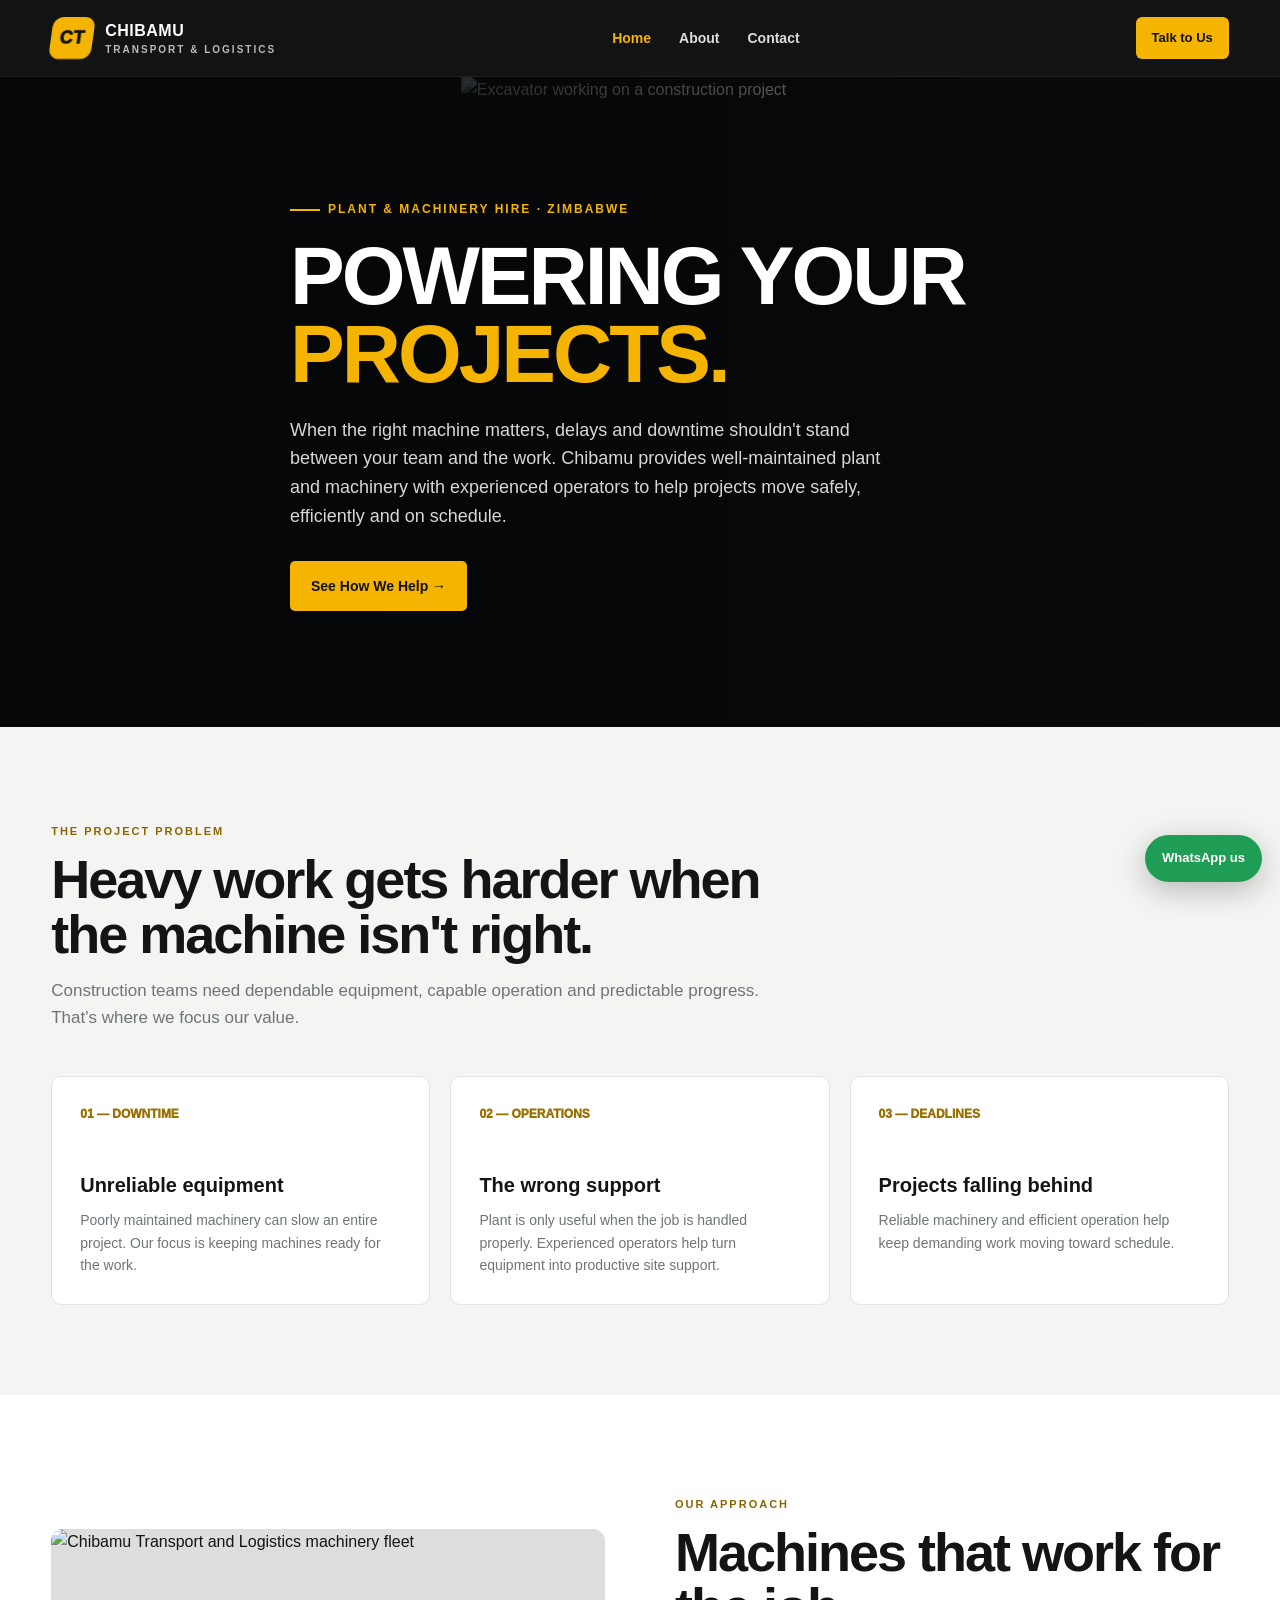
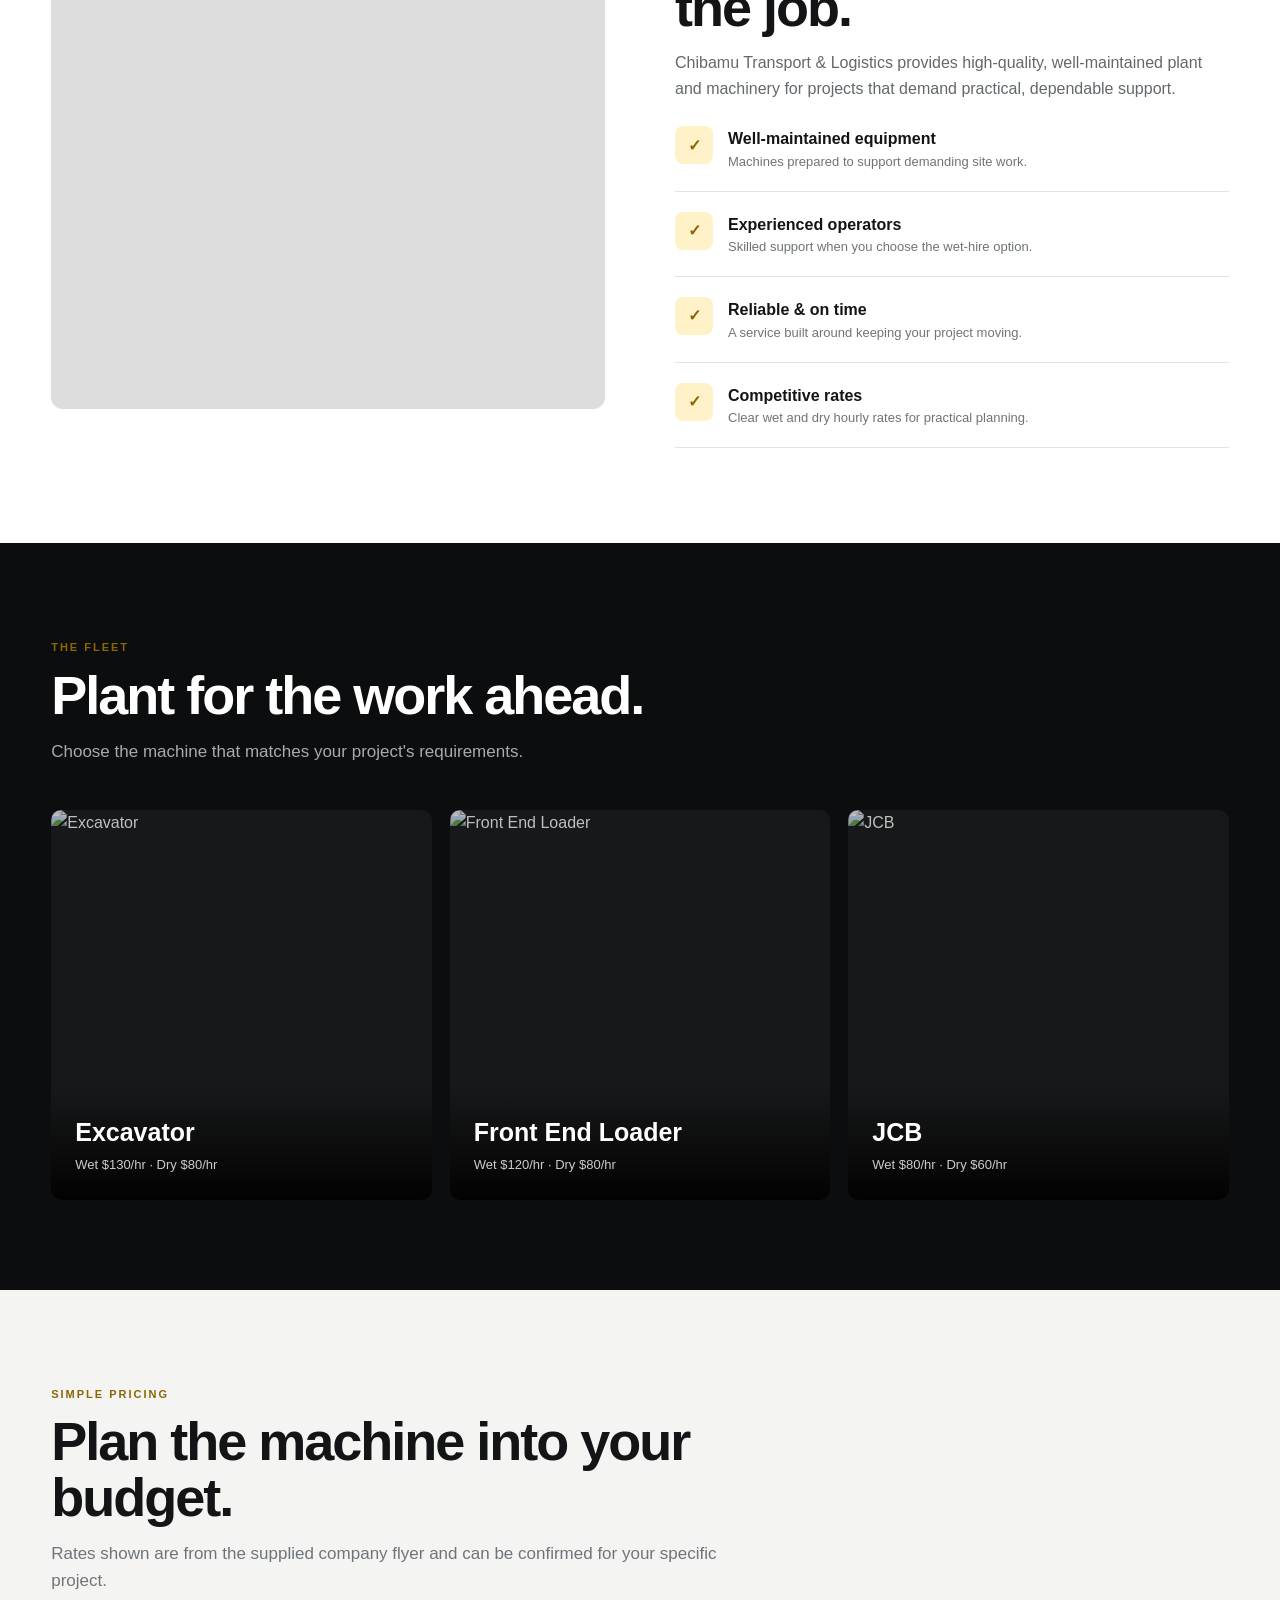
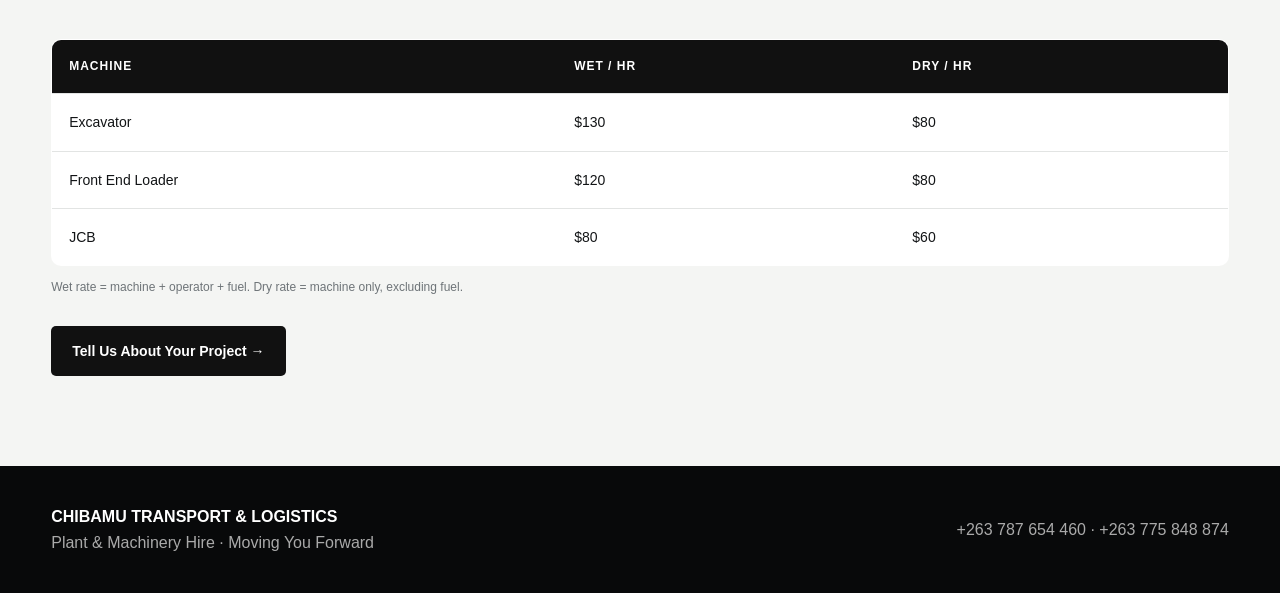
==== index.html @ 6494ec7b "Add files via upload" ====
<!doctype html>
<html lang="en">
<head>
<meta charset="utf-8">
<meta name="viewport" content="width=device-width,initial-scale=1">
<meta name="description" content="Chibamu Transport & Logistics — reliable plant and machinery hire in Goromonzi, Zimbabwe.">
<title>Home | Chibamu Transport & Logistics</title>
<link rel="stylesheet" href="style.css">
</head>
<body>
<header class="header">
 <div class="container nav">
  <a class="brand" href="index.html"><span class="brand-mark">CT</span><span>CHIBAMU<small>TRANSPORT & LOGISTICS</small></span></a>
  <nav class="nav-links" id="nav">
   <a class="active" href="index.html">Home</a>
   <a class="" href="about.html">About</a>
   <a class="" href="contact.html">Contact</a>
  </nav>
  <a class="nav-cta" href="contact.html">Talk to Us</a>
  <button class="mobile-toggle" onclick="document.getElementById('nav').classList.toggle('open')" aria-label="Open menu">☰</button>
 </div>
</header>

<section class="hero">
 <img class="hero-img" src="images/excavator.webp" alt="Excavator working on a construction project" fetchpriority="high">
 <div class="container hero-content">
  <div class="eyebrow">Plant & Machinery Hire · Zimbabwe</div>
  <h1>POWERING YOUR <span>PROJECTS.</span></h1>
  <p>When the right machine matters, delays and downtime shouldn't stand between your team and the work. Chibamu provides well-maintained plant and machinery with experienced operators to help projects move safely, efficiently and on schedule.</p>
  <a class="btn btn-primary" href="#problem">See How We Help →</a>
 </div>
</section>

<section class="problem" id="problem">
 <div class="container">
  <div class="section-head">
   <span class="kicker">The project problem</span>
   <h2>Heavy work gets harder when the machine isn't right.</h2>
   <p>Construction teams need dependable equipment, capable operation and predictable progress. That's where we focus our value.</p>
  </div>
  <div class="problem-grid">
   <article class="card"><div class="card-num">01 — DOWNTIME</div><h3>Unreliable equipment</h3><p>Poorly maintained machinery can slow an entire project. Our focus is keeping machines ready for the work.</p></article>
   <article class="card"><div class="card-num">02 — OPERATIONS</div><h3>The wrong support</h3><p>Plant is only useful when the job is handled properly. Experienced operators help turn equipment into productive site support.</p></article>
   <article class="card"><div class="card-num">03 — DEADLINES</div><h3>Projects falling behind</h3><p>Reliable machinery and efficient operation help keep demanding work moving toward schedule.</p></article>
  </div>
 </div>
</section>

<section class="value">
 <div class="container value-grid">
  <div class="value-img"><img src="images/flyer.webp" alt="Chibamu Transport and Logistics machinery fleet" loading="lazy"></div>
  <div>
   <span class="kicker">Our approach</span><h2>Machines that work for the job.</h2>
   <p style="color:#62686b">Chibamu Transport & Logistics provides high-quality, well-maintained plant and machinery for projects that demand practical, dependable support.</p>
   <div class="value-list">
    <div class="value-item"><div class="icon">✓</div><div><h3>Well-maintained equipment</h3><p>Machines prepared to support demanding site work.</p></div></div>
    <div class="value-item"><div class="icon">✓</div><div><h3>Experienced operators</h3><p>Skilled support when you choose the wet-hire option.</p></div></div>
    <div class="value-item"><div class="icon">✓</div><div><h3>Reliable & on time</h3><p>A service built around keeping your project moving.</p></div></div>
    <div class="value-item"><div class="icon">✓</div><div><h3>Competitive rates</h3><p>Clear wet and dry hourly rates for practical planning.</p></div></div>
   </div>
  </div>
 </div>
</section>

<section class="machines">
 <div class="container">
  <div class="section-head"><span class="kicker">The fleet</span><h2>Plant for the work ahead.</h2><p>Choose the machine that matches your project's requirements.</p></div>
  <div class="machine-grid">
   <article class="machine"><img src="images/excavator.webp" alt="Excavator" loading="lazy"><div class="machine-info"><h3>Excavator</h3><p>Wet $130/hr · Dry $80/hr</p></div></article>
   <article class="machine"><img src="images/front-loader.webp" alt="Front End Loader" loading="lazy"><div class="machine-info"><h3>Front End Loader</h3><p>Wet $120/hr · Dry $80/hr</p></div></article>
   <article class="machine"><img src="images/jcb.webp" alt="JCB" loading="lazy"><div class="machine-info"><h3>JCB</h3><p>Wet $80/hr · Dry $60/hr</p></div></article>
  </div>
 </div>
</section>

<section class="rates">
 <div class="container">
  <div class="section-head"><span class="kicker">Simple pricing</span><h2>Plan the machine into your budget.</h2><p>Rates shown are from the supplied company flyer and can be confirmed for your specific project.</p></div>
  <table class="rate-table">
   <thead><tr><th>Machine</th><th>Wet / hr</th><th>Dry / hr</th></tr></thead>
   <tbody><tr><td>Excavator</td><td>$130</td><td>$80</td></tr><tr><td>Front End Loader</td><td>$120</td><td>$80</td></tr><tr><td>JCB</td><td>$80</td><td>$60</td></tr></tbody>
  </table>
  <p class="note">Wet rate = machine + operator + fuel. Dry rate = machine only, excluding fuel.</p>
  <div style="margin-top:28px"><a class="btn btn-dark" href="contact.html">Tell Us About Your Project →</a></div>
 </div>
</section>

<a class="whatsapp" href="https://wa.me/263787654460?text=Hi%20Chibamu%20Transport%20%26%20Logistics%2C%20I%27d%20like%20to%20discuss%20a%20project." target="_blank" rel="noopener">WhatsApp us</a>
<footer class="footer">
 <div class="container footer-row">
  <div><strong>CHIBAMU TRANSPORT & LOGISTICS</strong><br><span>Plant & Machinery Hire · Moving You Forward</span></div>
  <div>+263 787 654 460 · +263 775 848 874</div>
 </div>
</footer>
</body>
</html>
---- style.css ----
:root{
  --yellow:#f4b400;
  --yellow2:#ffc928;
  --black:#090a0b;
  --ink:#121416;
  --muted:#6e7478;
  --light:#f4f5f3;
  --white:#fff;
  --line:#e2e4e3;
  --max:1180px;
}
*{box-sizing:border-box;margin:0;padding:0}
html{scroll-behavior:smooth}
body{font-family:Arial,Helvetica,sans-serif;background:var(--white);color:var(--ink);line-height:1.6}
a{text-decoration:none;color:inherit}
img{max-width:100%;display:block}
.container{width:min(92%,var(--max));margin:auto}
.header{position:sticky;top:0;z-index:50;background:rgba(9,10,11,.96);backdrop-filter:blur(12px);border-bottom:1px solid #222}
.nav{min-height:76px;display:flex;align-items:center;justify-content:space-between;gap:25px}
.brand{display:flex;align-items:center;gap:12px;color:#fff;font-weight:900;letter-spacing:.5px}
.brand-mark{width:42px;height:42px;border-radius:10px;background:var(--yellow);color:#111;display:grid;place-items:center;font-size:18px;font-weight:1000;transform:skew(-8deg)}
.brand small{display:block;color:#bbb;font-size:10px;letter-spacing:2px;margin-top:-2px}
.nav-links{display:flex;gap:28px;color:#ddd;font-size:14px;font-weight:700}
.nav-links a{transition:.2s}
.nav-links a:hover,.nav-links a.active{color:var(--yellow)}
.nav-cta{background:var(--yellow);color:#111;padding:11px 16px;border-radius:6px;font-weight:900;font-size:13px}
.hero{background:var(--black);color:#fff;position:relative;overflow:hidden;min-height:650px;display:flex;align-items:center}
.hero:after{content:"";position:absolute;inset:0;background:linear-gradient(90deg,rgba(5,6,7,.95) 0%,rgba(5,6,7,.78) 42%,rgba(5,6,7,.25) 100%);z-index:1}
.hero-img{position:absolute;right:0;top:0;width:64%;height:100%;object-fit:cover;object-position:center;opacity:.8}
.hero-content{position:relative;z-index:2;max-width:700px;padding:90px 0}
.eyebrow{display:inline-flex;gap:8px;align-items:center;color:var(--yellow);font-weight:900;font-size:12px;letter-spacing:2px;text-transform:uppercase;margin-bottom:18px}
.eyebrow:before{content:"";width:30px;height:2px;background:var(--yellow)}
h1{font-size:clamp(46px,7vw,82px);line-height:.94;letter-spacing:-3px;max-width:800px}
.hero h1 span{color:var(--yellow)}
.hero p{max-width:600px;color:#d7d7d7;font-size:18px;margin:24px 0 30px}
.btn{display:inline-flex;align-items:center;justify-content:center;gap:9px;padding:14px 21px;border-radius:5px;font-weight:900;font-size:14px;transition:.2s}
.btn-primary{background:var(--yellow);color:#111}
.btn-primary:hover{background:#ffd34c;transform:translateY(-2px)}
.btn-dark{background:#111;color:#fff}
.btn-outline{border:1px solid #555;color:#fff}
.problem{padding:90px 0;background:var(--light)}
.section-head{max-width:720px;margin-bottom:45px}
.kicker{color:#8b6500;text-transform:uppercase;letter-spacing:2px;font-weight:900;font-size:11px}
h2{font-size:clamp(34px,5vw,54px);line-height:1.02;letter-spacing:-2px;margin:9px 0 15px}
.section-head p{color:var(--muted);font-size:17px}
.problem-grid{display:grid;grid-template-columns:repeat(3,1fr);gap:20px}
.card{background:#fff;border:1px solid var(--line);padding:28px;border-radius:10px}
.card-num{font-size:12px;color:#9a7100;font-weight:1000;margin-bottom:45px}
.card h3{font-size:20px;margin-bottom:8px}
.card p{color:var(--muted);font-size:14px}
.value{padding:95px 0}
.value-grid{display:grid;grid-template-columns:1fr 1fr;gap:70px;align-items:center}
.value-img{border-radius:12px;overflow:hidden;background:#ddd}
.value-img img{width:100%;height:480px;object-fit:cover}
.value-list{display:grid;gap:20px;margin-top:25px}
.value-item{display:flex;gap:15px;padding-bottom:18px;border-bottom:1px solid var(--line)}
.icon{width:38px;height:38px;flex:0 0 38px;border-radius:8px;background:#fff2c9;display:grid;place-items:center;color:#8a6500;font-weight:1000}
.value-item h3{font-size:16px}
.value-item p{font-size:13px;color:var(--muted)}
.machines{background:#0c0d0e;color:#fff;padding:90px 0}
.machines .section-head p{color:#aaa}
.machine-grid{display:grid;grid-template-columns:repeat(3,1fr);gap:18px}
.machine{position:relative;min-height:390px;border-radius:10px;overflow:hidden;background:#171819}
.machine img{width:100%;height:100%;object-fit:cover;opacity:.72;transition:.35s}
.machine:hover img{transform:scale(1.04);opacity:.85}
.machine-info{position:absolute;inset:auto 0 0;padding:24px;background:linear-gradient(transparent,rgba(0,0,0,.92))}
.machine-info h3{font-size:25px}
.machine-info p{color:#ccc;font-size:13px;margin-top:3px}
.rates{padding:90px 0;background:var(--light)}
.rate-table{width:100%;border-collapse:collapse;background:#fff;border-radius:10px;overflow:hidden;border:1px solid var(--line)}
.rate-table th,.rate-table td{text-align:left;padding:17px;border-bottom:1px solid var(--line)}
.rate-table th{background:#111;color:#fff;font-size:12px;text-transform:uppercase;letter-spacing:1px}
.rate-table td{font-size:14px}
.rate-table tr:last-child td{border-bottom:0}
.note{font-size:12px;color:var(--muted);margin-top:12px}
.page-hero{background:#0b0c0d;color:#fff;padding:85px 0}
.page-hero h1{font-size:clamp(45px,7vw,72px)}
.page-hero p{color:#bbb;max-width:650px;margin-top:20px;font-size:17px}
.about-content{padding:90px 0}
.about-grid{display:grid;grid-template-columns:1.1fr .9fr;gap:70px}
.about-copy p{color:#5e6468;margin-bottom:18px}
.highlight{background:#111;color:#fff;padding:30px;border-left:5px solid var(--yellow);border-radius:6px;margin-top:28px}
.highlight strong{color:var(--yellow)}
.stats{display:grid;grid-template-columns:1fr 1fr;gap:14px;margin-top:30px}
.stat{padding:24px;background:var(--light);border-radius:8px}
.stat strong{font-size:27px;display:block}
.stat span{font-size:12px;color:var(--muted)}
.contact{padding:90px 0}
.contact-grid{display:grid;grid-template-columns:.8fr 1.2fr;gap:55px}
.contact-info{display:grid;gap:18px;margin-top:28px}
.contact-row{display:flex;gap:14px;align-items:flex-start}
.contact-row b{font-size:14px;display:block}
.contact-row span{font-size:13px;color:var(--muted)}
.form{background:var(--light);padding:32px;border-radius:10px}
.form-grid{display:grid;grid-template-columns:1fr 1fr;gap:16px}
.field{display:grid;gap:7px;margin-bottom:16px}
.field.full{grid-column:1/-1}
label{font-size:12px;font-weight:900}
input,select,textarea{width:100%;border:1px solid #d5d8d6;border-radius:5px;background:#fff;padding:13px;font:inherit;font-size:14px;outline:none}
input:focus,select:focus,textarea:focus{border-color:#b78a00}
textarea{min-height:130px;resize:vertical}
.footer{background:#08090a;color:#aaa;padding:38px 0}
.footer-row{display:flex;justify-content:space-between;gap:20px;align-items:center}
.footer strong{color:#fff}
.whatsapp{position:fixed;right:18px;bottom:18px;z-index:60;background:#1f9d55;color:#fff;padding:13px 17px;border-radius:30px;font-size:13px;font-weight:900;box-shadow:0 8px 30px rgba(0,0,0,.25)}
.mobile-toggle{display:none;background:none;border:0;color:#fff;font-size:25px}
@media(max-width:800px){
 .nav-links,.nav-cta{display:none}.mobile-toggle{display:block}
 .nav-links.open{display:flex;position:absolute;left:0;right:0;top:76px;background:#0b0c0d;padding:20px;flex-direction:column}
 .hero{min-height:650px}.hero-img{width:100%;opacity:.45}.hero-content{padding:80px 0}
 .problem-grid,.machine-grid,.value-grid,.about-grid,.contact-grid{grid-template-columns:1fr}
 .value-grid{gap:35px}.value-img img{height:350px}
 .form-grid{grid-template-columns:1fr}.field.full{grid-column:auto}
 .footer-row{flex-direction:column;align-items:flex-start}
 h1{letter-spacing:-2px}
}
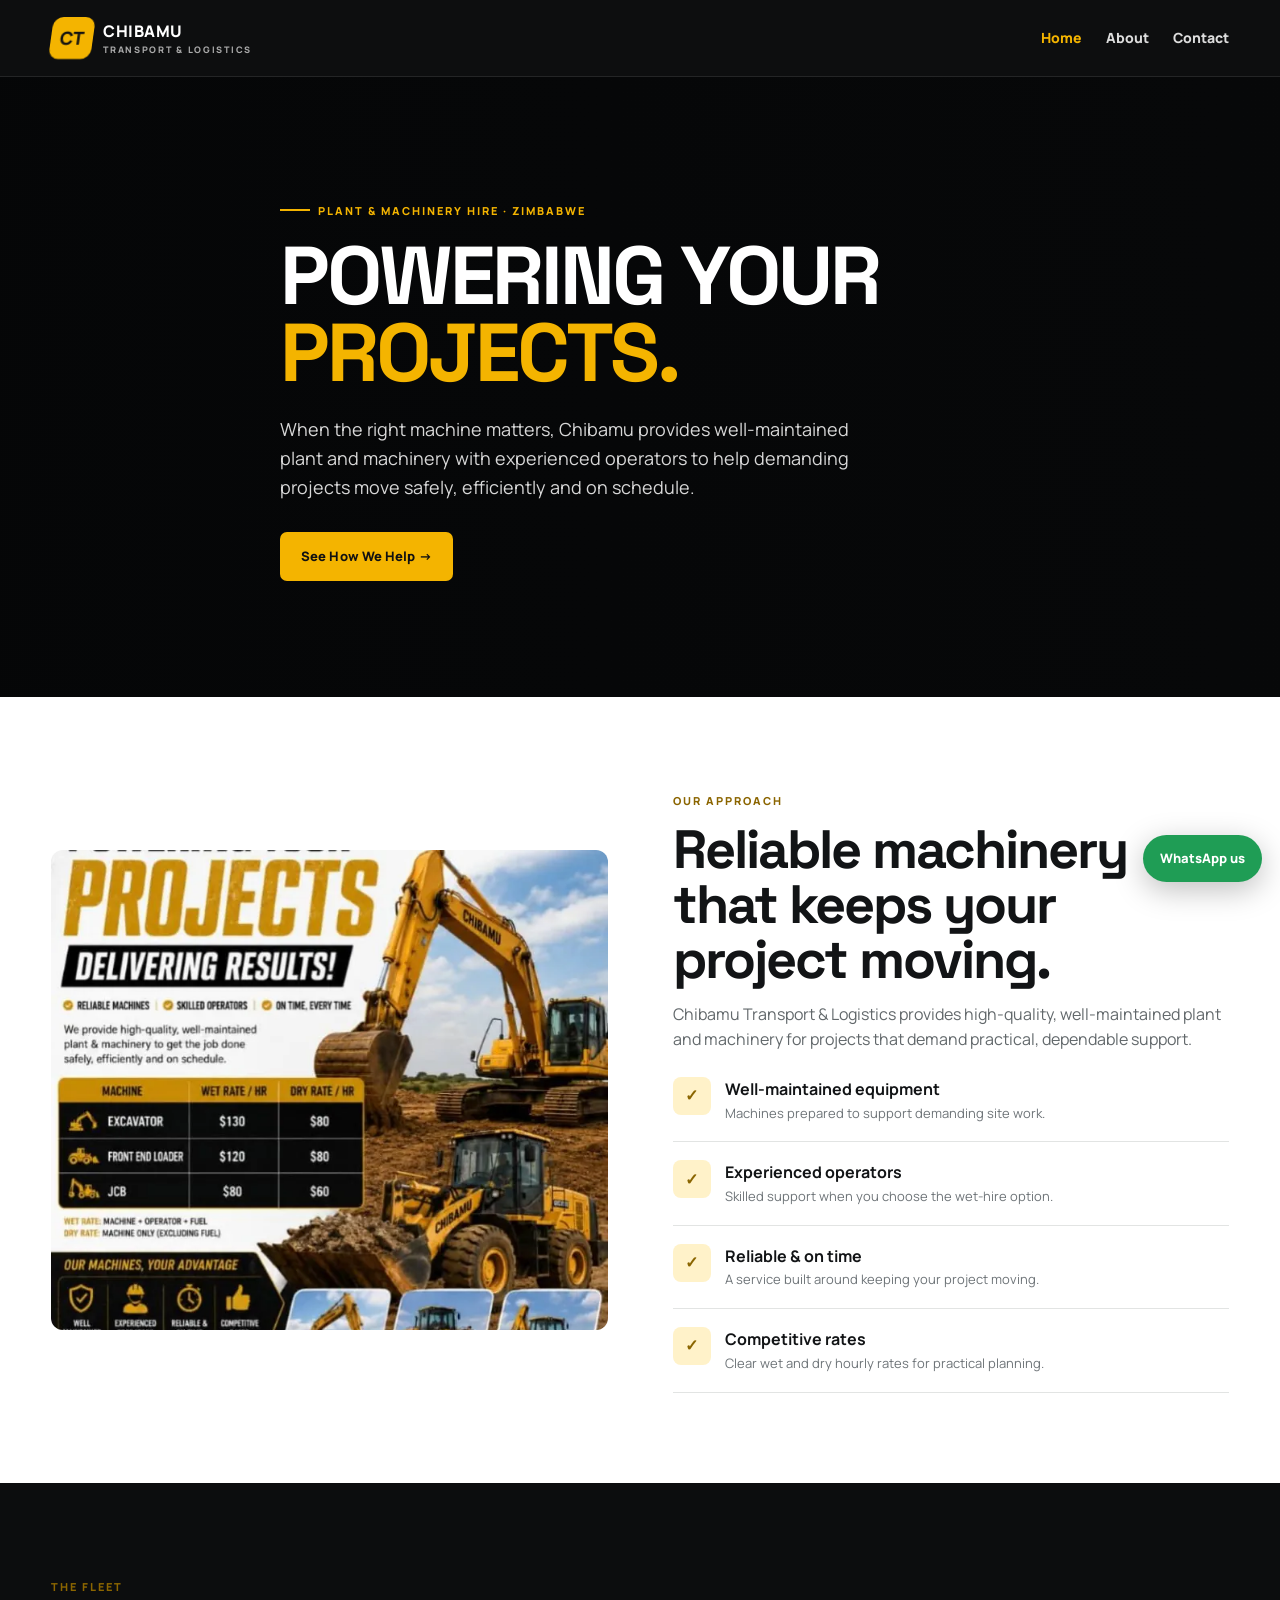
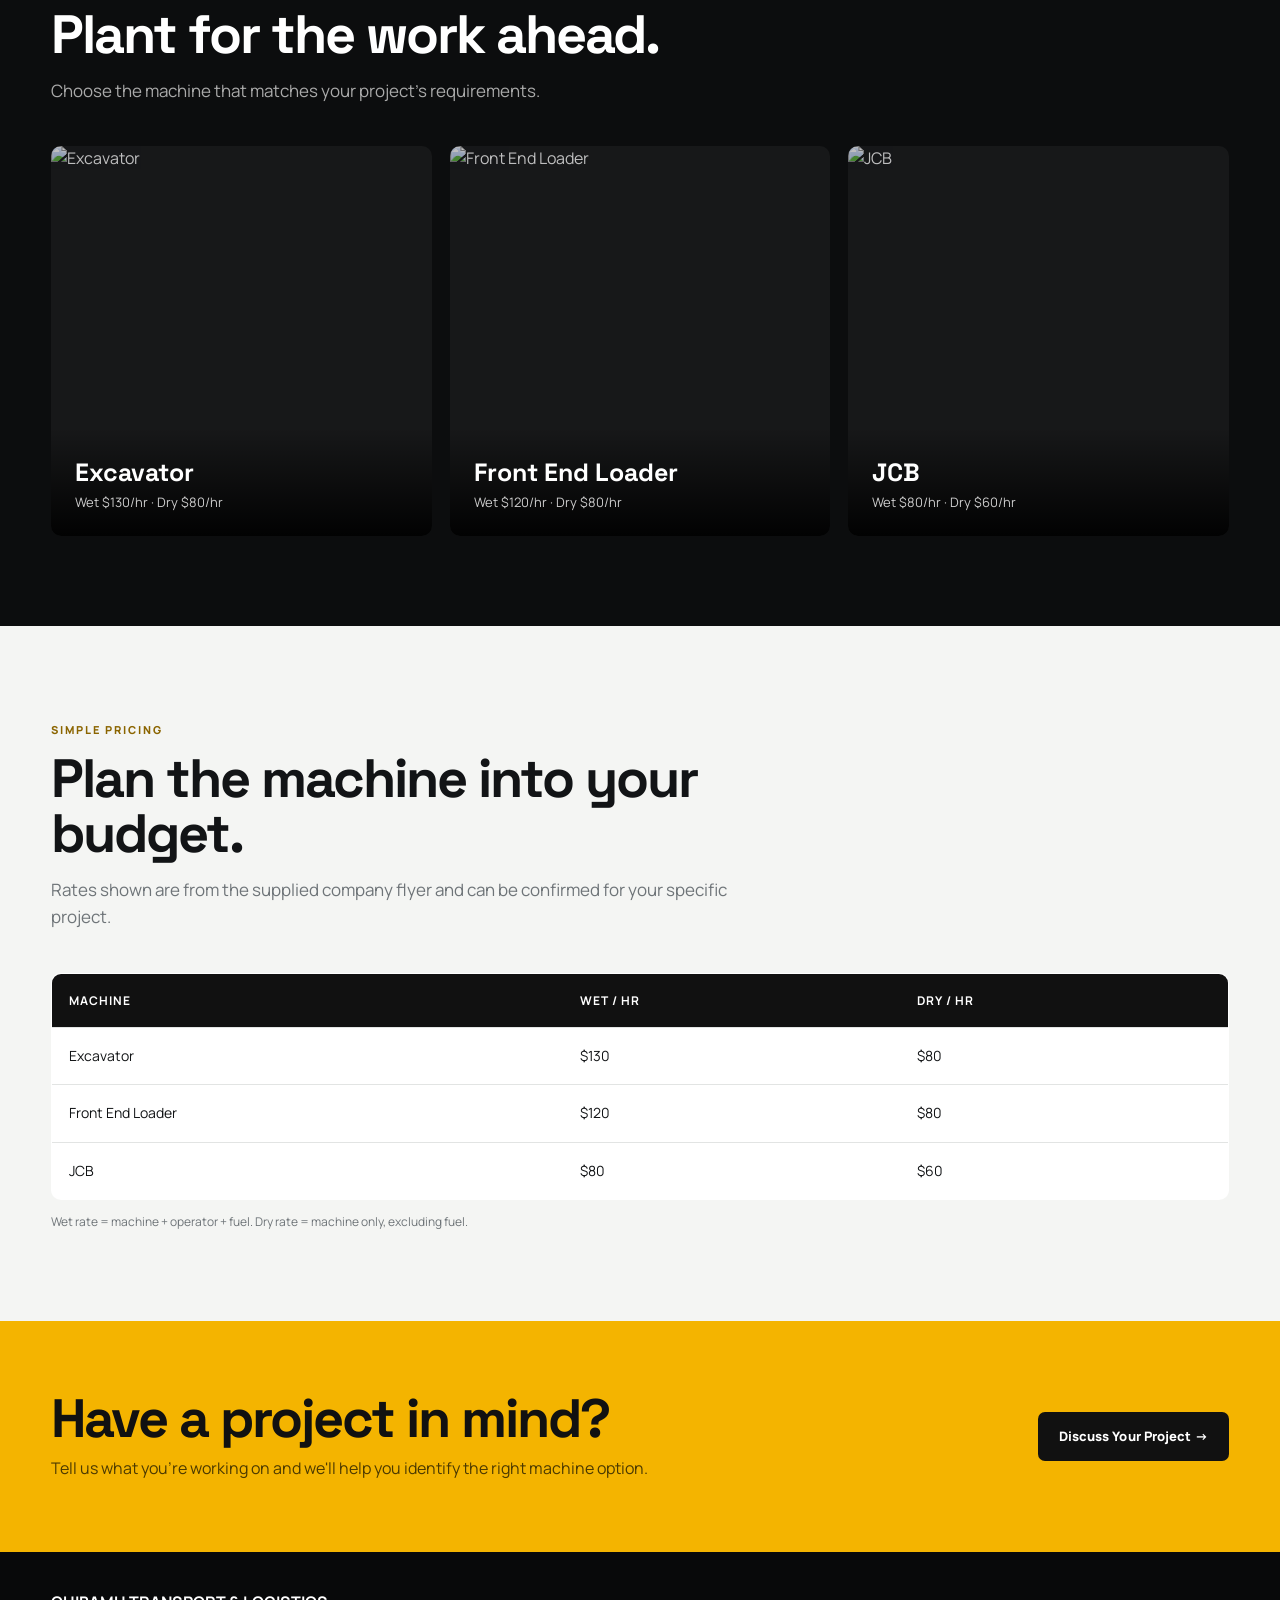
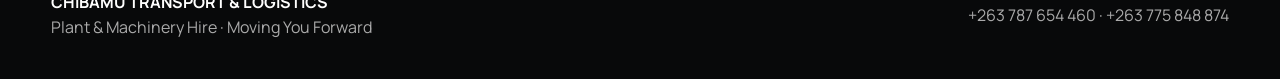
==== commit ef39cbdb: "Add files via upload" ====
--- a/index.html
+++ b/index.html
@@ -1,96 +1,19 @@
-<!doctype html>
-<html lang="en">
-<head>
-<meta charset="utf-8">
-<meta name="viewport" content="width=device-width,initial-scale=1">
-<meta name="description" content="Chibamu Transport & Logistics — reliable plant and machinery hire in Goromonzi, Zimbabwe.">
-<title>Home | Chibamu Transport & Logistics</title>
-<link rel="stylesheet" href="style.css">
-</head>
-<body>
-<header class="header">
- <div class="container nav">
-  <a class="brand" href="index.html"><span class="brand-mark">CT</span><span>CHIBAMU<small>TRANSPORT & LOGISTICS</small></span></a>
-  <nav class="nav-links" id="nav">
-   <a class="active" href="index.html">Home</a>
-   <a class="" href="about.html">About</a>
-   <a class="" href="contact.html">Contact</a>
-  </nav>
-  <a class="nav-cta" href="contact.html">Talk to Us</a>
-  <button class="mobile-toggle" onclick="document.getElementById('nav').classList.toggle('open')" aria-label="Open menu">☰</button>
- </div>
-</header>
+<!doctype html><html lang="en"><head><meta charset="utf-8"><meta name="viewport" content="width=device-width,initial-scale=1"><meta name="description" content="Chibamu Transport & Logistics — reliable plant and machinery hire in Goromonzi, Zimbabwe."><title>Home | Chibamu Transport & Logistics</title><link rel="stylesheet" href="style.css"></head><body>
+<header class="header"><div class="container nav"><a class="brand" href="index.html"><span class="brand-mark">CT</span><span>CHIBAMU<small>TRANSPORT & LOGISTICS</small></span></a><nav class="nav-links"><a class="active" href="index.html">Home</a><a class="" href="about.html">About</a><a class="" href="contact.html">Contact</a></nav></div></header>
 
-<section class="hero">
- <img class="hero-img" src="images/excavator.webp" alt="Excavator working on a construction project" fetchpriority="high">
- <div class="container hero-content">
-  <div class="eyebrow">Plant & Machinery Hire · Zimbabwe</div>
-  <h1>POWERING YOUR <span>PROJECTS.</span></h1>
-  <p>When the right machine matters, delays and downtime shouldn't stand between your team and the work. Chibamu provides well-maintained plant and machinery with experienced operators to help projects move safely, efficiently and on schedule.</p>
-  <a class="btn btn-primary" href="#problem">See How We Help →</a>
- </div>
-</section>
-
-<section class="problem" id="problem">
- <div class="container">
-  <div class="section-head">
-   <span class="kicker">The project problem</span>
-   <h2>Heavy work gets harder when the machine isn't right.</h2>
-   <p>Construction teams need dependable equipment, capable operation and predictable progress. That's where we focus our value.</p>
-  </div>
-  <div class="problem-grid">
-   <article class="card"><div class="card-num">01 — DOWNTIME</div><h3>Unreliable equipment</h3><p>Poorly maintained machinery can slow an entire project. Our focus is keeping machines ready for the work.</p></article>
-   <article class="card"><div class="card-num">02 — OPERATIONS</div><h3>The wrong support</h3><p>Plant is only useful when the job is handled properly. Experienced operators help turn equipment into productive site support.</p></article>
-   <article class="card"><div class="card-num">03 — DEADLINES</div><h3>Projects falling behind</h3><p>Reliable machinery and efficient operation help keep demanding work moving toward schedule.</p></article>
-  </div>
- </div>
-</section>
-
-<section class="value">
- <div class="container value-grid">
-  <div class="value-img"><img src="images/flyer.webp" alt="Chibamu Transport and Logistics machinery fleet" loading="lazy"></div>
-  <div>
-   <span class="kicker">Our approach</span><h2>Machines that work for the job.</h2>
-   <p style="color:#62686b">Chibamu Transport & Logistics provides high-quality, well-maintained plant and machinery for projects that demand practical, dependable support.</p>
-   <div class="value-list">
-    <div class="value-item"><div class="icon">✓</div><div><h3>Well-maintained equipment</h3><p>Machines prepared to support demanding site work.</p></div></div>
-    <div class="value-item"><div class="icon">✓</div><div><h3>Experienced operators</h3><p>Skilled support when you choose the wet-hire option.</p></div></div>
-    <div class="value-item"><div class="icon">✓</div><div><h3>Reliable & on time</h3><p>A service built around keeping your project moving.</p></div></div>
-    <div class="value-item"><div class="icon">✓</div><div><h3>Competitive rates</h3><p>Clear wet and dry hourly rates for practical planning.</p></div></div>
-   </div>
-  </div>
- </div>
-</section>
-
-<section class="machines">
- <div class="container">
-  <div class="section-head"><span class="kicker">The fleet</span><h2>Plant for the work ahead.</h2><p>Choose the machine that matches your project's requirements.</p></div>
-  <div class="machine-grid">
-   <article class="machine"><img src="images/excavator.webp" alt="Excavator" loading="lazy"><div class="machine-info"><h3>Excavator</h3><p>Wet $130/hr · Dry $80/hr</p></div></article>
-   <article class="machine"><img src="images/front-loader.webp" alt="Front End Loader" loading="lazy"><div class="machine-info"><h3>Front End Loader</h3><p>Wet $120/hr · Dry $80/hr</p></div></article>
-   <article class="machine"><img src="images/jcb.webp" alt="JCB" loading="lazy"><div class="machine-info"><h3>JCB</h3><p>Wet $80/hr · Dry $60/hr</p></div></article>
-  </div>
- </div>
-</section>
-
-<section class="rates">
- <div class="container">
-  <div class="section-head"><span class="kicker">Simple pricing</span><h2>Plan the machine into your budget.</h2><p>Rates shown are from the supplied company flyer and can be confirmed for your specific project.</p></div>
-  <table class="rate-table">
-   <thead><tr><th>Machine</th><th>Wet / hr</th><th>Dry / hr</th></tr></thead>
-   <tbody><tr><td>Excavator</td><td>$130</td><td>$80</td></tr><tr><td>Front End Loader</td><td>$120</td><td>$80</td></tr><tr><td>JCB</td><td>$80</td><td>$60</td></tr></tbody>
-  </table>
-  <p class="note">Wet rate = machine + operator + fuel. Dry rate = machine only, excluding fuel.</p>
-  <div style="margin-top:28px"><a class="btn btn-dark" href="contact.html">Tell Us About Your Project →</a></div>
- </div>
-</section>
-
+<section class="hero"><div class="container hero-content"><div class="eyebrow">Plant & Machinery Hire · Zimbabwe</div><h1>POWERING YOUR <span>PROJECTS.</span></h1><p>When the right machine matters, Chibamu provides well-maintained plant and machinery with experienced operators to help demanding projects move safely, efficiently and on schedule.</p><a class="btn btn-primary" href="#approach">See How We Help →</a></div></section>
+<section class="section" id="approach"><div class="container approach-grid"><div class="approach-img"><img src="fleet.webp" alt="Chibamu Transport and Logistics machinery" loading="lazy"></div><div><span class="kicker">Our approach</span><h2>Reliable machinery that keeps your project moving.</h2><p style="color:#62686b">Chibamu Transport & Logistics provides high-quality, well-maintained plant and machinery for projects that demand practical, dependable support.</p><div class="approach-list">
+<div class="approach-item"><div class="icon">✓</div><div><h3>Well-maintained equipment</h3><p>Machines prepared to support demanding site work.</p></div></div>
+<div class="approach-item"><div class="icon">✓</div><div><h3>Experienced operators</h3><p>Skilled support when you choose the wet-hire option.</p></div></div>
+<div class="approach-item"><div class="icon">✓</div><div><h3>Reliable & on time</h3><p>A service built around keeping your project moving.</p></div></div>
+<div class="approach-item"><div class="icon">✓</div><div><h3>Competitive rates</h3><p>Clear wet and dry hourly rates for practical planning.</p></div></div>
+</div></div></div></section>
+<section class="section dark"><div class="container"><div class="section-head"><span class="kicker">The fleet</span><h2>Plant for the work ahead.</h2><p>Choose the machine that matches your project's requirements.</p></div><div class="machine-grid">
+<article class="machine"><img src="excavator.webp" alt="Excavator" loading="lazy"><div class="machine-info"><h3>Excavator</h3><p>Wet $130/hr · Dry $80/hr</p></div></article>
+<article class="machine"><img src="front-loader.webp" alt="Front End Loader" loading="lazy"><div class="machine-info"><h3>Front End Loader</h3><p>Wet $120/hr · Dry $80/hr</p></div></article>
+<article class="machine"><img src="jcb.webp" alt="JCB" loading="lazy"><div class="machine-info"><h3>JCB</h3><p>Wet $80/hr · Dry $60/hr</p></div></article>
+</div></div></section>
+<section class="rates"><div class="container"><div class="section-head"><span class="kicker">Simple pricing</span><h2>Plan the machine into your budget.</h2><p>Rates shown are from the supplied company flyer and can be confirmed for your specific project.</p></div><table class="rate-table"><thead><tr><th>Machine</th><th>Wet / hr</th><th>Dry / hr</th></tr></thead><tbody><tr><td>Excavator</td><td>$130</td><td>$80</td></tr><tr><td>Front End Loader</td><td>$120</td><td>$80</td></tr><tr><td>JCB</td><td>$80</td><td>$60</td></tr></tbody></table><p class="note">Wet rate = machine + operator + fuel. Dry rate = machine only, excluding fuel.</p></div></section>
+<section class="final-cta"><div class="container final-cta-inner"><div><h2>Have a project in mind?</h2><p>Tell us what you're working on and we'll help you identify the right machine option.</p></div><a class="btn btn-dark" href="contact.html">Discuss Your Project →</a></div></section>
 <a class="whatsapp" href="https://wa.me/263787654460?text=Hi%20Chibamu%20Transport%20%26%20Logistics%2C%20I%27d%20like%20to%20discuss%20a%20project." target="_blank" rel="noopener">WhatsApp us</a>
-<footer class="footer">
- <div class="container footer-row">
-  <div><strong>CHIBAMU TRANSPORT & LOGISTICS</strong><br><span>Plant & Machinery Hire · Moving You Forward</span></div>
-  <div>+263 787 654 460 · +263 775 848 874</div>
- </div>
-</footer>
-</body>
-</html>+<footer class="footer"><div class="container footer-row"><div><strong>CHIBAMU TRANSPORT & LOGISTICS</strong><br><span>Plant & Machinery Hire · Moving You Forward</span></div><div>+263 787 654 460 · +263 775 848 874</div></div></footer></body></html>
--- a/style.css
+++ b/style.css
@@ -1,117 +1,40 @@
+@import url('https://fonts.googleapis.com/css2?family=Manrope:wght@400;500;600;700;800&family=Space+Grotesk:wght@500;600;700&display=swap');
 
-:root{
-  --yellow:#f4b400;
-  --yellow2:#ffc928;
-  --black:#090a0b;
-  --ink:#121416;
-  --muted:#6e7478;
-  --light:#f4f5f3;
-  --white:#fff;
-  --line:#e2e4e3;
-  --max:1180px;
-}
-*{box-sizing:border-box;margin:0;padding:0}
-html{scroll-behavior:smooth}
-body{font-family:Arial,Helvetica,sans-serif;background:var(--white);color:var(--ink);line-height:1.6}
-a{text-decoration:none;color:inherit}
-img{max-width:100%;display:block}
+:root{--yellow:#f4b400;--yellow2:#ffc928;--black:#090a0b;--ink:#121416;--muted:#6e7478;--light:#f4f5f3;--white:#fff;--line:#e2e4e3;--max:1180px}
+*{box-sizing:border-box;margin:0;padding:0}html{scroll-behavior:smooth}body{font-family:'Manrope',Arial,Helvetica,sans-serif;background:#fff;color:var(--ink);line-height:1.6}a{text-decoration:none;color:inherit}img{max-width:100%;display:block}
 .container{width:min(92%,var(--max));margin:auto}
-.header{position:sticky;top:0;z-index:50;background:rgba(9,10,11,.96);backdrop-filter:blur(12px);border-bottom:1px solid #222}
-.nav{min-height:76px;display:flex;align-items:center;justify-content:space-between;gap:25px}
-.brand{display:flex;align-items:center;gap:12px;color:#fff;font-weight:900;letter-spacing:.5px}
+.header{position:sticky;top:0;z-index:50;background:rgba(9,10,11,.98);border-bottom:1px solid #242526}
+.nav{min-height:76px;display:flex;align-items:center;justify-content:space-between;gap:22px}
+.brand{display:flex;align-items:center;gap:10px;color:#fff;font-weight:800;letter-spacing:.5px;white-space:nowrap}
 .brand-mark{width:42px;height:42px;border-radius:10px;background:var(--yellow);color:#111;display:grid;place-items:center;font-size:18px;font-weight:1000;transform:skew(-8deg)}
-.brand small{display:block;color:#bbb;font-size:10px;letter-spacing:2px;margin-top:-2px}
-.nav-links{display:flex;gap:28px;color:#ddd;font-size:14px;font-weight:700}
-.nav-links a{transition:.2s}
+.brand small{display:block;color:#aaa;font-size:9px;letter-spacing:1.7px;margin-top:-2px}
+.nav-links{display:flex;gap:24px;color:#ddd;font-size:14px;font-weight:800;align-items:center}
 .nav-links a:hover,.nav-links a.active{color:var(--yellow)}
-.nav-cta{background:var(--yellow);color:#111;padding:11px 16px;border-radius:6px;font-weight:900;font-size:13px}
-.hero{background:var(--black);color:#fff;position:relative;overflow:hidden;min-height:650px;display:flex;align-items:center}
-.hero:after{content:"";position:absolute;inset:0;background:linear-gradient(90deg,rgba(5,6,7,.95) 0%,rgba(5,6,7,.78) 42%,rgba(5,6,7,.25) 100%);z-index:1}
-.hero-img{position:absolute;right:0;top:0;width:64%;height:100%;object-fit:cover;object-position:center;opacity:.8}
-.hero-content{position:relative;z-index:2;max-width:700px;padding:90px 0}
-.eyebrow{display:inline-flex;gap:8px;align-items:center;color:var(--yellow);font-weight:900;font-size:12px;letter-spacing:2px;text-transform:uppercase;margin-bottom:18px}
-.eyebrow:before{content:"";width:30px;height:2px;background:var(--yellow)}
-h1{font-size:clamp(46px,7vw,82px);line-height:.94;letter-spacing:-3px;max-width:800px}
-.hero h1 span{color:var(--yellow)}
-.hero p{max-width:600px;color:#d7d7d7;font-size:18px;margin:24px 0 30px}
-.btn{display:inline-flex;align-items:center;justify-content:center;gap:9px;padding:14px 21px;border-radius:5px;font-weight:900;font-size:14px;transition:.2s}
-.btn-primary{background:var(--yellow);color:#111}
-.btn-primary:hover{background:#ffd34c;transform:translateY(-2px)}
-.btn-dark{background:#111;color:#fff}
-.btn-outline{border:1px solid #555;color:#fff}
-.problem{padding:90px 0;background:var(--light)}
-.section-head{max-width:720px;margin-bottom:45px}
-.kicker{color:#8b6500;text-transform:uppercase;letter-spacing:2px;font-weight:900;font-size:11px}
-h2{font-size:clamp(34px,5vw,54px);line-height:1.02;letter-spacing:-2px;margin:9px 0 15px}
-.section-head p{color:var(--muted);font-size:17px}
-.problem-grid{display:grid;grid-template-columns:repeat(3,1fr);gap:20px}
-.card{background:#fff;border:1px solid var(--line);padding:28px;border-radius:10px}
-.card-num{font-size:12px;color:#9a7100;font-weight:1000;margin-bottom:45px}
-.card h3{font-size:20px;margin-bottom:8px}
-.card p{color:var(--muted);font-size:14px}
-.value{padding:95px 0}
-.value-grid{display:grid;grid-template-columns:1fr 1fr;gap:70px;align-items:center}
-.value-img{border-radius:12px;overflow:hidden;background:#ddd}
-.value-img img{width:100%;height:480px;object-fit:cover}
-.value-list{display:grid;gap:20px;margin-top:25px}
-.value-item{display:flex;gap:15px;padding-bottom:18px;border-bottom:1px solid var(--line)}
-.icon{width:38px;height:38px;flex:0 0 38px;border-radius:8px;background:#fff2c9;display:grid;place-items:center;color:#8a6500;font-weight:1000}
-.value-item h3{font-size:16px}
-.value-item p{font-size:13px;color:var(--muted)}
-.machines{background:#0c0d0e;color:#fff;padding:90px 0}
-.machines .section-head p{color:#aaa}
-.machine-grid{display:grid;grid-template-columns:repeat(3,1fr);gap:18px}
-.machine{position:relative;min-height:390px;border-radius:10px;overflow:hidden;background:#171819}
-.machine img{width:100%;height:100%;object-fit:cover;opacity:.72;transition:.35s}
-.machine:hover img{transform:scale(1.04);opacity:.85}
-.machine-info{position:absolute;inset:auto 0 0;padding:24px;background:linear-gradient(transparent,rgba(0,0,0,.92))}
-.machine-info h3{font-size:25px}
-.machine-info p{color:#ccc;font-size:13px;margin-top:3px}
-.rates{padding:90px 0;background:var(--light)}
-.rate-table{width:100%;border-collapse:collapse;background:#fff;border-radius:10px;overflow:hidden;border:1px solid var(--line)}
-.rate-table th,.rate-table td{text-align:left;padding:17px;border-bottom:1px solid var(--line)}
-.rate-table th{background:#111;color:#fff;font-size:12px;text-transform:uppercase;letter-spacing:1px}
-.rate-table td{font-size:14px}
-.rate-table tr:last-child td{border-bottom:0}
-.note{font-size:12px;color:var(--muted);margin-top:12px}
-.page-hero{background:#0b0c0d;color:#fff;padding:85px 0}
-.page-hero h1{font-size:clamp(45px,7vw,72px)}
-.page-hero p{color:#bbb;max-width:650px;margin-top:20px;font-size:17px}
-.about-content{padding:90px 0}
-.about-grid{display:grid;grid-template-columns:1.1fr .9fr;gap:70px}
-.about-copy p{color:#5e6468;margin-bottom:18px}
-.highlight{background:#111;color:#fff;padding:30px;border-left:5px solid var(--yellow);border-radius:6px;margin-top:28px}
-.highlight strong{color:var(--yellow)}
-.stats{display:grid;grid-template-columns:1fr 1fr;gap:14px;margin-top:30px}
-.stat{padding:24px;background:var(--light);border-radius:8px}
-.stat strong{font-size:27px;display:block}
-.stat span{font-size:12px;color:var(--muted)}
-.contact{padding:90px 0}
-.contact-grid{display:grid;grid-template-columns:.8fr 1.2fr;gap:55px}
-.contact-info{display:grid;gap:18px;margin-top:28px}
-.contact-row{display:flex;gap:14px;align-items:flex-start}
-.contact-row b{font-size:14px;display:block}
-.contact-row span{font-size:13px;color:var(--muted)}
-.form{background:var(--light);padding:32px;border-radius:10px}
-.form-grid{display:grid;grid-template-columns:1fr 1fr;gap:16px}
-.field{display:grid;gap:7px;margin-bottom:16px}
-.field.full{grid-column:1/-1}
-label{font-size:12px;font-weight:900}
-input,select,textarea{width:100%;border:1px solid #d5d8d6;border-radius:5px;background:#fff;padding:13px;font:inherit;font-size:14px;outline:none}
-input:focus,select:focus,textarea:focus{border-color:#b78a00}
-textarea{min-height:130px;resize:vertical}
-.footer{background:#08090a;color:#aaa;padding:38px 0}
-.footer-row{display:flex;justify-content:space-between;gap:20px;align-items:center}
-.footer strong{color:#fff}
-.whatsapp{position:fixed;right:18px;bottom:18px;z-index:60;background:#1f9d55;color:#fff;padding:13px 17px;border-radius:30px;font-size:13px;font-weight:900;box-shadow:0 8px 30px rgba(0,0,0,.25)}
+.nav-cta{background:var(--yellow);color:#111;padding:10px 15px;border-radius:6px;font-weight:900;font-size:12px}
+.hero{background:var(--black) url('excavator.webp') center center/cover no-repeat;color:#fff;position:relative;overflow:hidden;min-height:620px;display:flex;align-items:center}
+.hero:after{content:"";position:absolute;inset:0;background:linear-gradient(90deg,rgba(5,6,7,.94) 0%,rgba(5,6,7,.76) 45%,rgba(5,6,7,.48) 100%);z-index:1}
+.hero-img{display:none}
+.hero-content{position:relative;z-index:2;max-width:720px;padding:85px 0}
+.eyebrow{display:inline-flex;gap:8px;align-items:center;color:var(--yellow);font-weight:900;font-size:11px;letter-spacing:2px;text-transform:uppercase;margin-bottom:18px}.eyebrow:before{content:"";width:30px;height:2px;background:var(--yellow)}
+h1{font-family:'Space Grotesk','Manrope',Arial,sans-serif;font-weight:700;font-size:clamp(46px,7vw,82px);line-height:.94;letter-spacing:-3px;max-width:800px}.hero h1 span{color:var(--yellow)}.hero p{max-width:600px;color:#d7d7d7;font-size:18px;margin:24px 0 30px}
+.btn{display:inline-flex;align-items:center;justify-content:center;gap:9px;padding:14px 21px;border-radius:7px;font-weight:800;font-size:13px;letter-spacing:.1px;transition:.2s}.btn-primary{background:var(--yellow);color:#111}.btn-primary:hover{background:#ffd34c;transform:translateY(-2px)}.btn-dark{background:#111;color:#fff}
+.section{padding:90px 0}.section.light{background:var(--light)}.section.dark{background:#0c0d0e;color:#fff}
+.section-head{max-width:720px;margin-bottom:42px}.kicker{color:#8b6500;text-transform:uppercase;letter-spacing:2px;font-weight:900;font-size:11px}h2{font-family:'Space Grotesk','Manrope',Arial,sans-serif;font-weight:700;font-size:clamp(34px,5vw,54px);line-height:1.02;letter-spacing:-2px;margin:9px 0 15px}.section-head p{color:var(--muted);font-size:17px}.dark .section-head p{color:#aaa}
+.approach-grid{display:grid;grid-template-columns:1fr 1fr;gap:65px;align-items:center}.approach-img{border-radius:12px;overflow:hidden;background:#222}.approach-img img{width:100%;height:480px;object-fit:cover}.approach-list{display:grid;gap:18px;margin-top:24px}.approach-item{display:flex;gap:14px;padding-bottom:18px;border-bottom:1px solid var(--line)}.icon{width:38px;height:38px;flex:0 0 38px;border-radius:8px;background:#fff2c9;display:grid;place-items:center;color:#8a6500;font-weight:1000}.approach-item h3{font-size:16px}.approach-item p{font-size:13px;color:var(--muted)}
+.machine-grid{display:grid;grid-template-columns:repeat(3,1fr);gap:18px}.machine{position:relative;min-height:390px;border-radius:10px;overflow:hidden;background:#171819}.machine img{width:100%;height:100%;object-fit:cover;opacity:.72;transition:.35s}.machine:hover img{transform:scale(1.04);opacity:.85}.machine-info{position:absolute;inset:auto 0 0;padding:24px;background:linear-gradient(transparent,rgba(0,0,0,.92))}.machine-info h3{font-family:'Space Grotesk','Manrope',Arial,sans-serif;font-size:25px}.machine-info p{color:#ccc;font-size:13px}
+.rates{padding:90px 0;background:var(--light)}.rate-table{width:100%;border-collapse:collapse;background:#fff;border-radius:10px;overflow:hidden;border:1px solid var(--line)}.rate-table th,.rate-table td{text-align:left;padding:17px;border-bottom:1px solid var(--line)}.rate-table th{background:#111;color:#fff;font-size:12px;text-transform:uppercase;letter-spacing:1px}.rate-table td{font-size:14px}.rate-table tr:last-child td{border-bottom:0}.note{font-size:12px;color:var(--muted);margin-top:12px}
+.final-cta{padding:70px 0;background:var(--yellow);color:#111}.final-cta-inner{display:flex;align-items:center;justify-content:space-between;gap:30px}.final-cta h2{margin:0}.final-cta p{max-width:620px;margin-top:10px;color:#4c3a00}
+.page-hero{background:#0b0c0d;color:#fff;padding:85px 0}.page-hero h1{font-size:clamp(45px,7vw,72px)}.page-hero p{color:#bbb;max-width:650px;margin-top:20px;font-size:17px}
+.about-content,.contact{padding:90px 0}.about-grid{display:grid;grid-template-columns:1.1fr .9fr;gap:70px}.about-copy p{color:#5e6468;margin-bottom:18px}.highlight{background:#111;color:#fff;padding:30px;border-left:5px solid var(--yellow);border-radius:6px;margin-top:28px}.highlight strong{color:var(--yellow)}.stats{display:grid;grid-template-columns:1fr 1fr;gap:14px;margin-top:30px}.stat{padding:24px;background:var(--light);border-radius:8px}.stat strong{font-size:27px;display:block}.stat span{font-size:12px;color:var(--muted)}
+.contact-grid{display:grid;grid-template-columns:.8fr 1.2fr;gap:55px}.contact-info{display:grid;gap:18px;margin-top:28px}.contact-row{display:flex;gap:14px;align-items:flex-start}.contact-row b{font-size:14px;display:block}.contact-row span{font-size:13px;color:var(--muted)}.form{background:var(--light);padding:32px;border-radius:10px}.form-grid{display:grid;grid-template-columns:1fr 1fr;gap:16px}.field{display:grid;gap:7px;margin-bottom:16px}.field.full{grid-column:1/-1}label{font-size:12px;font-weight:900}input,select,textarea{width:100%;border:1px solid #d5d8d6;border-radius:5px;background:#fff;padding:13px;font:inherit;font-size:14px;outline:none}input:focus,select:focus,textarea:focus{border-color:#b78a00}textarea{min-height:130px;resize:vertical}
+.footer{background:#08090a;color:#aaa;padding:38px 0}.footer-row{display:flex;justify-content:space-between;gap:20px;align-items:center}.footer strong{color:#fff}.whatsapp{position:fixed;right:18px;bottom:18px;z-index:60;background:#1f9d55;color:#fff;padding:13px 17px;border-radius:30px;font-size:13px;font-weight:900;box-shadow:0 8px 30px rgba(0,0,0,.25)}
 .mobile-toggle{display:none;background:none;border:0;color:#fff;font-size:25px}
 @media(max-width:800px){
- .nav-links,.nav-cta{display:none}.mobile-toggle{display:block}
- .nav-links.open{display:flex;position:absolute;left:0;right:0;top:76px;background:#0b0c0d;padding:20px;flex-direction:column}
- .hero{min-height:650px}.hero-img{width:100%;opacity:.45}.hero-content{padding:80px 0}
- .problem-grid,.machine-grid,.value-grid,.about-grid,.contact-grid{grid-template-columns:1fr}
- .value-grid{gap:35px}.value-img img{height:350px}
- .form-grid{grid-template-columns:1fr}.field.full{grid-column:auto}
- .footer-row{flex-direction:column;align-items:flex-start}
+ .nav{min-height:68px}.brand-mark{width:38px;height:38px}.brand small{font-size:8px}.brand{font-size:14px}
+ .nav-links{display:flex;gap:13px;font-size:11px}.nav-links a{white-space:nowrap}.nav-cta{display:none}.mobile-toggle{display:none}
+ .hero{min-height:610px}.hero-img{width:100%;opacity:.42}.hero-content{padding:78px 0}.hero p{font-size:16px}
+ .approach-grid,.about-grid,.contact-grid{grid-template-columns:1fr}.approach-grid{gap:35px}.approach-img img{height:350px}.machine-grid{grid-template-columns:1fr}.machine{min-height:330px}
+ .form-grid{grid-template-columns:1fr}.field.full{grid-column:auto}.footer-row{flex-direction:column;align-items:flex-start}.final-cta-inner{flex-direction:column;align-items:flex-start}
  h1{letter-spacing:-2px}
 }
+@media(max-width:390px){.nav-links{gap:8px;font-size:10px}.brand{gap:6px}.brand-mark{width:34px;height:34px}.brand small{letter-spacing:1px}}
